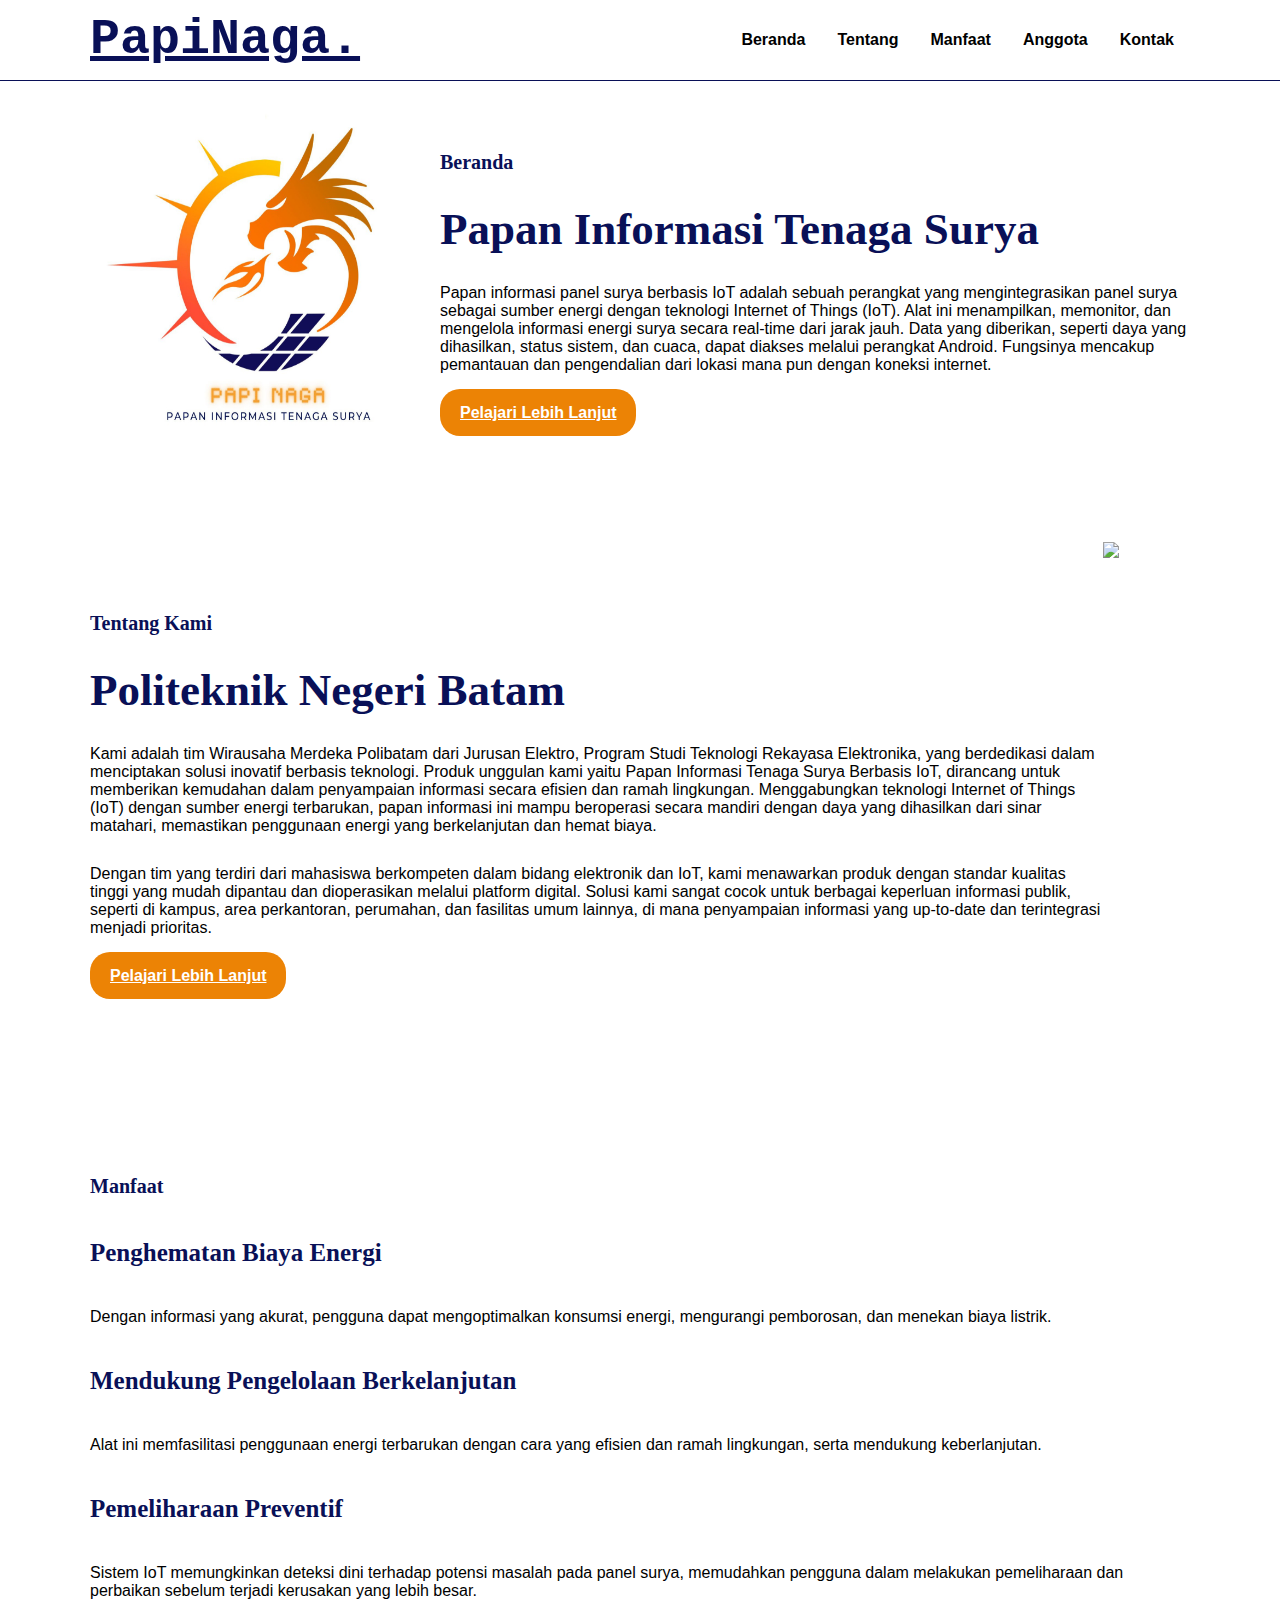
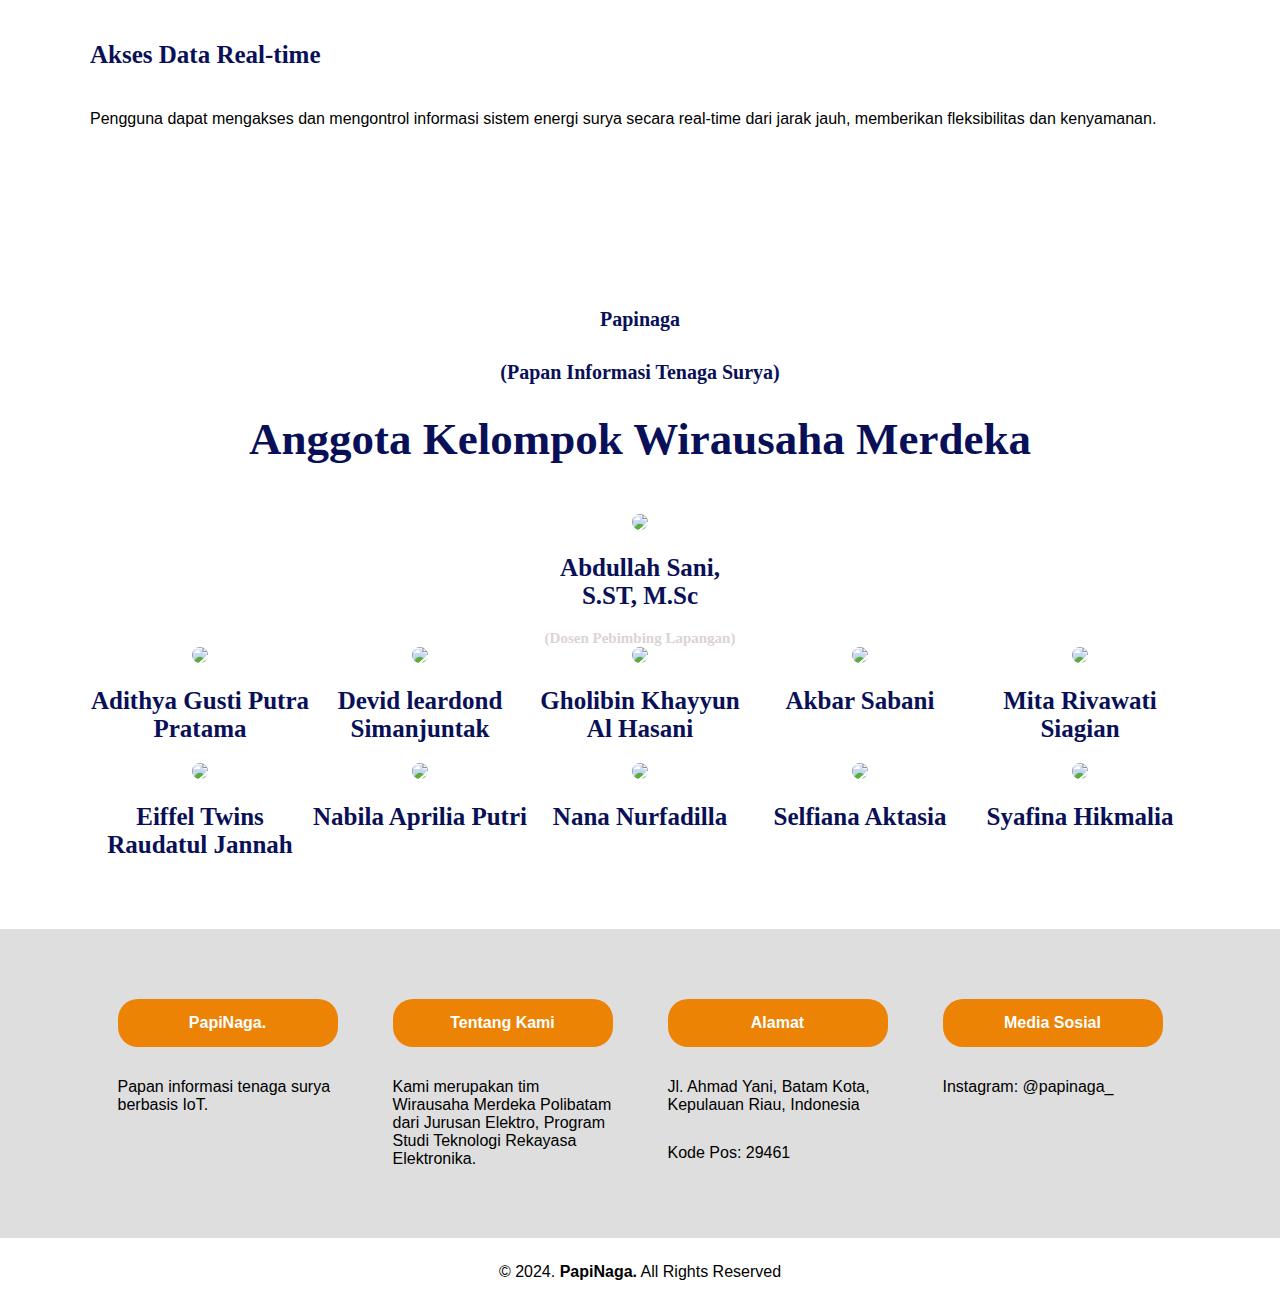
==== index.html @ 78979fb1 "Add files via upload" ====
<!DOCTYPE html>
<html lang="id">
<head>
    <meta charset="UTF-8">
    <meta name="viewport" content="width=device-width, initial-scale=1.0">
    <title>PapiNaga</title>
    <link rel="stylesheet" href="style.css">
    
</head>
<body>
     <nav>
        <div class="wrapper">
            <div class="logo"><a href=''>PapiNaga.</a></div>
            <div class="menu">
                <ul>
                    <li><a href="#home">Beranda</a></li>
                    <li><a href="#about">Tentang</a></li>
                    <li><a href="#function">Manfaat</a></li>
                    <li><a href="#member">Anggota</a></li>
                    <li><a href="#contact">Kontak</a></li>
                </ul>
            </div>
        </div>
     </nav>
     <div class="wrapper">
        <!-- Untuk Home -->
        <section id="home">
            <img src="Logo1.jpg" width="350px"/>
            <div class="kolom">
                <p class="deskripsi">Beranda</p>
                <h2>Papan Informasi Tenaga Surya</h2>
                <p>Papan informasi panel surya berbasis IoT adalah sebuah perangkat yang mengintegrasikan panel surya sebagai sumber energi dengan teknologi Internet of Things (IoT). Alat ini menampilkan, memonitor, dan mengelola informasi energi surya secara real-time dari jarak jauh. Data yang diberikan, seperti daya yang dihasilkan, status sistem, dan cuaca, dapat diakses melalui perangkat Android. Fungsinya mencakup pemantauan dan pengendalian dari lokasi mana pun dengan koneksi internet.
                </p>
                <p><a href="" class="tbl-pink">Pelajari Lebih Lanjut</a></p>
            </div>
        </section>
        <!-- Untuk Tentang-->
        <section id="about">
            <div class="kolom">
                <p class="deskripsi">Tentang Kami </p>
                <h2>Politeknik Negeri Batam</h2>
                <p> Kami adalah tim Wirausaha Merdeka Polibatam dari Jurusan Elektro, Program Studi Teknologi Rekayasa Elektronika, yang berdedikasi dalam menciptakan solusi inovatif berbasis teknologi. Produk unggulan kami yaitu Papan Informasi Tenaga Surya Berbasis IoT, 
                    dirancang untuk memberikan kemudahan dalam penyampaian informasi secara efisien dan ramah lingkungan. Menggabungkan teknologi Internet of Things (IoT) dengan sumber energi terbarukan, papan informasi ini mampu beroperasi secara mandiri dengan daya yang dihasilkan dari sinar matahari, memastikan penggunaan
                    energi yang berkelanjutan dan hemat biaya.
                </p>
                <p> Dengan tim yang terdiri dari mahasiswa berkompeten dalam bidang elektronik dan IoT, kami menawarkan produk dengan standar kualitas tinggi yang mudah dipantau dan dioperasikan melalui platform digital. Solusi kami sangat cocok untuk berbagai keperluan
                     informasi publik, seperti di kampus, area perkantoran, perumahan, dan fasilitas umum lainnya, di mana penyampaian informasi yang up-to-date dan terintegrasi menjadi prioritas.
                </p>
                     <p><a href="" class="tbl-pink">Pelajari Lebih Lanjut</a></p>
            </div>
            <img src="https://www.polibatam.ac.id/wp-content/uploads/2022/01/Logo-Polibatam.png"width="35%"/>
        </section>
         <!-- Untuk Manfaat-->
         <section id="function">
        <img src=""/>
        <div class="kolom">
            <p class="deskripsi">Manfaat</p>
            <h3>Penghematan Biaya Energi</h3>
            <p>Dengan informasi yang akurat, pengguna dapat mengoptimalkan konsumsi energi, mengurangi pemborosan, dan menekan biaya listrik.</p>
            <h3>Mendukung Pengelolaan Berkelanjutan</h3>
            <p>Alat ini memfasilitasi penggunaan energi terbarukan dengan cara yang efisien dan ramah lingkungan, serta mendukung keberlanjutan.</p>
            <h3>Pemeliharaan Preventif</h3>
            <p>Sistem IoT memungkinkan deteksi dini terhadap potensi masalah pada panel surya, memudahkan pengguna dalam melakukan pemeliharaan dan perbaikan sebelum terjadi kerusakan yang lebih besar.</p>
            <h3>Akses Data Real-time</h3>
            <p>Pengguna dapat mengakses dan mengontrol informasi sistem energi surya secara real-time dari jarak jauh, memberikan fleksibilitas dan kenyamanan.</p>

        </div>
         </section>
        <!-- Untuk Anggota -->
         <section id="member">
            <div class="tengah">
                <div class="kolom">
                    <p class="deskripsi">Papinaga</p>
                    <p class="deskripsi">(Papan Informasi Tenaga Surya)</p>
                    <h2>Anggota Kelompok Wirausaha Merdeka</h2>
                </div>
                <div class="kontak-dpl">
                    <div class="kartu-kontak">
                        <img src="https://img.freepik.com/free-vector/illustration-businessman_53876-5856.jpg?uid=R168707960&ga=GA1.1.1216961383.1729070753&semt=ais_hybrid"/>
                        <p>Abdullah Sani, S.ST, M.Sc</p>
                        <tr>(Dosen Pebimbing Lapangan)</tr>
                    </div>
                </div>

                <div class="kontak-list">
                    <div class="kartu-kontak">
                        <img src="https://img.freepik.com/free-vector/illustration-businessman_53876-5856.jpg?uid=R168707960&ga=GA1.1.1216961383.1729070753&semt=ais_hybrid"/>
                        <p>Adithya Gusti Putra Pratama</p>
                    </div>
                    <div class="kartu-kontak">
                        <img src="https://img.freepik.com/free-vector/illustration-businessman_53876-5856.jpg?uid=R168707960&ga=GA1.1.1216961383.1729070753&semt=ais_hybrid"/>
                        <p>Devid leardond Simanjuntak</p>
                    </div>
                    <div class="kartu-kontak">
                        <img src="https://img.freepik.com/free-vector/illustration-businessman_53876-5856.jpg?uid=R168707960&ga=GA1.1.1216961383.1729070753&semt=ais_hybrid"/>
                        <p>Gholibin Khayyun Al Hasani</p>
                    </div>
                    <div class="kartu-kontak">
                        <img src="https://img.freepik.com/free-vector/illustration-businessman_53876-5856.jpg?uid=R168707960&ga=GA1.1.1216961383.1729070753&semt=ais_hybrid"/>
                        <p>Akbar Sabani</p>
                    </div>
                    <div class="kartu-kontak">
                        <img src="https://img.freepik.com/free-vector/illustration-user-avatar-icon_53876-5908.jpg?uid=R168707960&ga=GA1.1.1216961383.1729070753&semt=ais_hybrid"/>
                        <p>Mita Rivawati Siagian</p>
                    </div>
                    <div class="kartu-kontak">
                        <img src="https://img.freepik.com/free-vector/illustration-user-avatar-icon_53876-5908.jpg?uid=R168707960&ga=GA1.1.1216961383.1729070753&semt=ais_hybrid"/>
                        <p>Eiffel Twins Raudatul Jannah</p>
                    </div>
                    <div class="kartu-kontak">
                        <img src="https://img.freepik.com/free-vector/illustration-user-avatar-icon_53876-5908.jpg?uid=R168707960&ga=GA1.1.1216961383.1729070753&semt=ais_hybrid"/>
                        <p>Nabila Aprilia Putri</p>
                    </div>
                    <div class="kartu-kontak">
                        <img src="https://img.freepik.com/free-vector/illustration-user-avatar-icon_53876-5908.jpg?uid=R168707960&ga=GA1.1.1216961383.1729070753&semt=ais_hybrid"/>
                        <p>Nana Nurfadilla</p>
                    </div>
                    <div class="kartu-kontak">
                        <img src="https://img.freepik.com/free-vector/illustration-user-avatar-icon_53876-5908.jpg?uid=R168707960&ga=GA1.1.1216961383.1729070753&semt=ais_hybrid"/>
                        <p>Selfiana Aktasia</p>
                    </div>
                    <div class="kartu-kontak">
                        <img src="https://img.freepik.com/free-vector/illustration-user-avatar-icon_53876-5908.jpg?uid=R168707960&ga=GA1.1.1216961383.1729070753&semt=ais_hybrid"/>
                        <p>Syafina Hikmalia</p>
                    </div>
            </div>
         </section>
     </div> 

     <div id="contact">
        <div class="wrapper">
            <div class="footer">
                <div class="footer-section">
                    <h4>PapiNaga.</h4>
                    <p>Papan informasi tenaga surya berbasis IoT.</p>

                </div>
                <div class="footer-section">
                    <h4>Tentang Kami</h4>
                    <p>Kami merupakan tim Wirausaha Merdeka Polibatam dari Jurusan Elektro, Program Studi Teknologi Rekayasa Elektronika.</p>
                    
                </div>
                <div class="footer-section">
                    <h4>Alamat</h4>
                    <p>Jl. Ahmad Yani, Batam Kota, Kepulauan Riau, Indonesia</p>
                    <p>Kode Pos:  29461</p>
                    
                </div>
                <div class="footer-section">
                    <h4>Media Sosial</h4>
                    <p>Instagram: @papinaga_</p>
                    
                </div>

            </div>
        </div>
     </div>
 <div id="copyright">
    <div class="wrapper">
        &copy; 2024. <b>PapiNaga.</b> All Rights Reserved
    </div>
 </div>

</body>
</html>
---- style.css ----
body {
    font-family: Arial, sans-serif;
    margin: 0;
    padding: 0;
}

.wrapper{
    width: 1100px;
    margin: auto;
    position: relative;
}

.logo a{
    font-size: 50px;
    font-weight: 800;
    float: left;
    font-family: courier;
    color:#091057;
   
}

.menu {
    float: right;

}

nav {
    width: 100%;
    margin: auto;
    display: flex;
    line-height: 80px;
    position: sticky;
    position: -webkit-sticky;
    top: 0;
    background: white;
    z-index: 1;
    border-bottom: 1px solid #091057;
}



nav ul {
    list-style-type: none;
    padding: 0;
    margin: 0;
    overflow: hidden;
}

nav ul li {
    float: left;
}

nav ul li a {
    color: black;
    font-weight: bold;
    text-align: center;
    padding: 0px 16px 0px 16px;
    text-decoration: none;
}

nav ul li a:hover{
    text-decoration: underline;
}

section{
    margin: auto;
    display: flex;
    margin-bottom: 50px;
}

.kolom{
    margin-top: 50px;
    margin-bottom: 50px;
}

.kolom .deskripsi{
    font-size: 20px;
    font-weight: bold;
    font-family: 'comic sans ms';
    color: #091057;
    
}

h2{
    font-family: 'comic sans ms';
    font-weight: 800;
    font-size: 45px;
    margin-bottom: 20px;
    margin-top: 20px;
    color: #091057; 
    width: 100%;
    line-height: 50px;
}

h3{
    font-family: 'comic sans ms';
    font-weight: 800;
    font-size: 25px;
    margin-bottom: 20px;
    margin-top: 20px;
    color: #091057; 
    width: 100%;
    line-height: 50px;
}

a.tbl-biru{
    background: #024CAA;
    border-radius: 20px;
    margin-top: 20px;
    padding: 15px 20px 15px 20px;
    color: #ffffff;
    cursor: pointer;
    font-weight: bold;

}

a.tbl-biru:hover{
    background: #EC8305;
    text-decoration: none;
}

a.tbl-pink{
    background: #EC8305;
    border-radius: 20px;
    margin-top: 20px;
    padding: 15px 20px 15px 20px;
    color: #ffffff;
    cursor: pointer;
    font-weight: bold;
}

a.tbl-pink:hover{
    background: #DBD3D3;
    text-decoration: none;
}

p{
    margin: 10px 0px 10px 0px;
    padding: 10px 0px 10px 0px;
}

.tengah{
    text-align: center;
    width: 100%;
}

.kontak-list{
    width: 100%;
    position: relative;
    display: flex;
    flex-wrap: wrap;
}


.kartu-kontak{
    width: 20%;
    margin: 0 auto;
}

.kartu-kontak img{
    width: 80%;
    border-radius: 50%;
}

.kartu-kontak p{
    font-family: 'comic sans ms';
    font-weight: 800;
    font-size: 25px;
    text-align: center;
    color:#091057 ;
}

.kontak-dpl{
    font-family: 'comic sans ms';
    font-weight: 800;
    font-size: 15px;
    text-align: center;
    color:#DBD3D3 ;
}


#contact{
    background: #dedede;
    padding: 50px 0px 50px 0px;

}

.footer{
    width: 100%;
    position: relative;
    display: flex;
    flex-wrap: wrap;
    margin: auto;
}

.footer-section{
width: 20%;
margin: 0 auto;
}

h4{
    background: #EC8305;
    border-radius: 20px;
    margin-top: 20px;
    padding: 15px 20px 15px 20px;
    color: #ffffff;
    font-weight: bold;
    text-align: center;
}

#copyright{
    text-align: center;
    width: 100%;
    padding: 20px 0px 20px 0px;
    margin-top: 5px;
}

@media screen and(max-width: 991.98px){
    .wrapper{
        width: 90%;
    }
    .logo a{
        display: block;
        width: 100%;
        text-align: center;
    }
    nav.menu{
        width: 100%;
        margin: 0;
    }
    nav.menu ul{
        text-align: center;
        margin: auto;
        line-height: 60px;
    }
    nav.menu ul li{
        display: block;
        float: none;
    }
    section{
        display: block;
    }
    section img{
        display: block;
    }
    
}
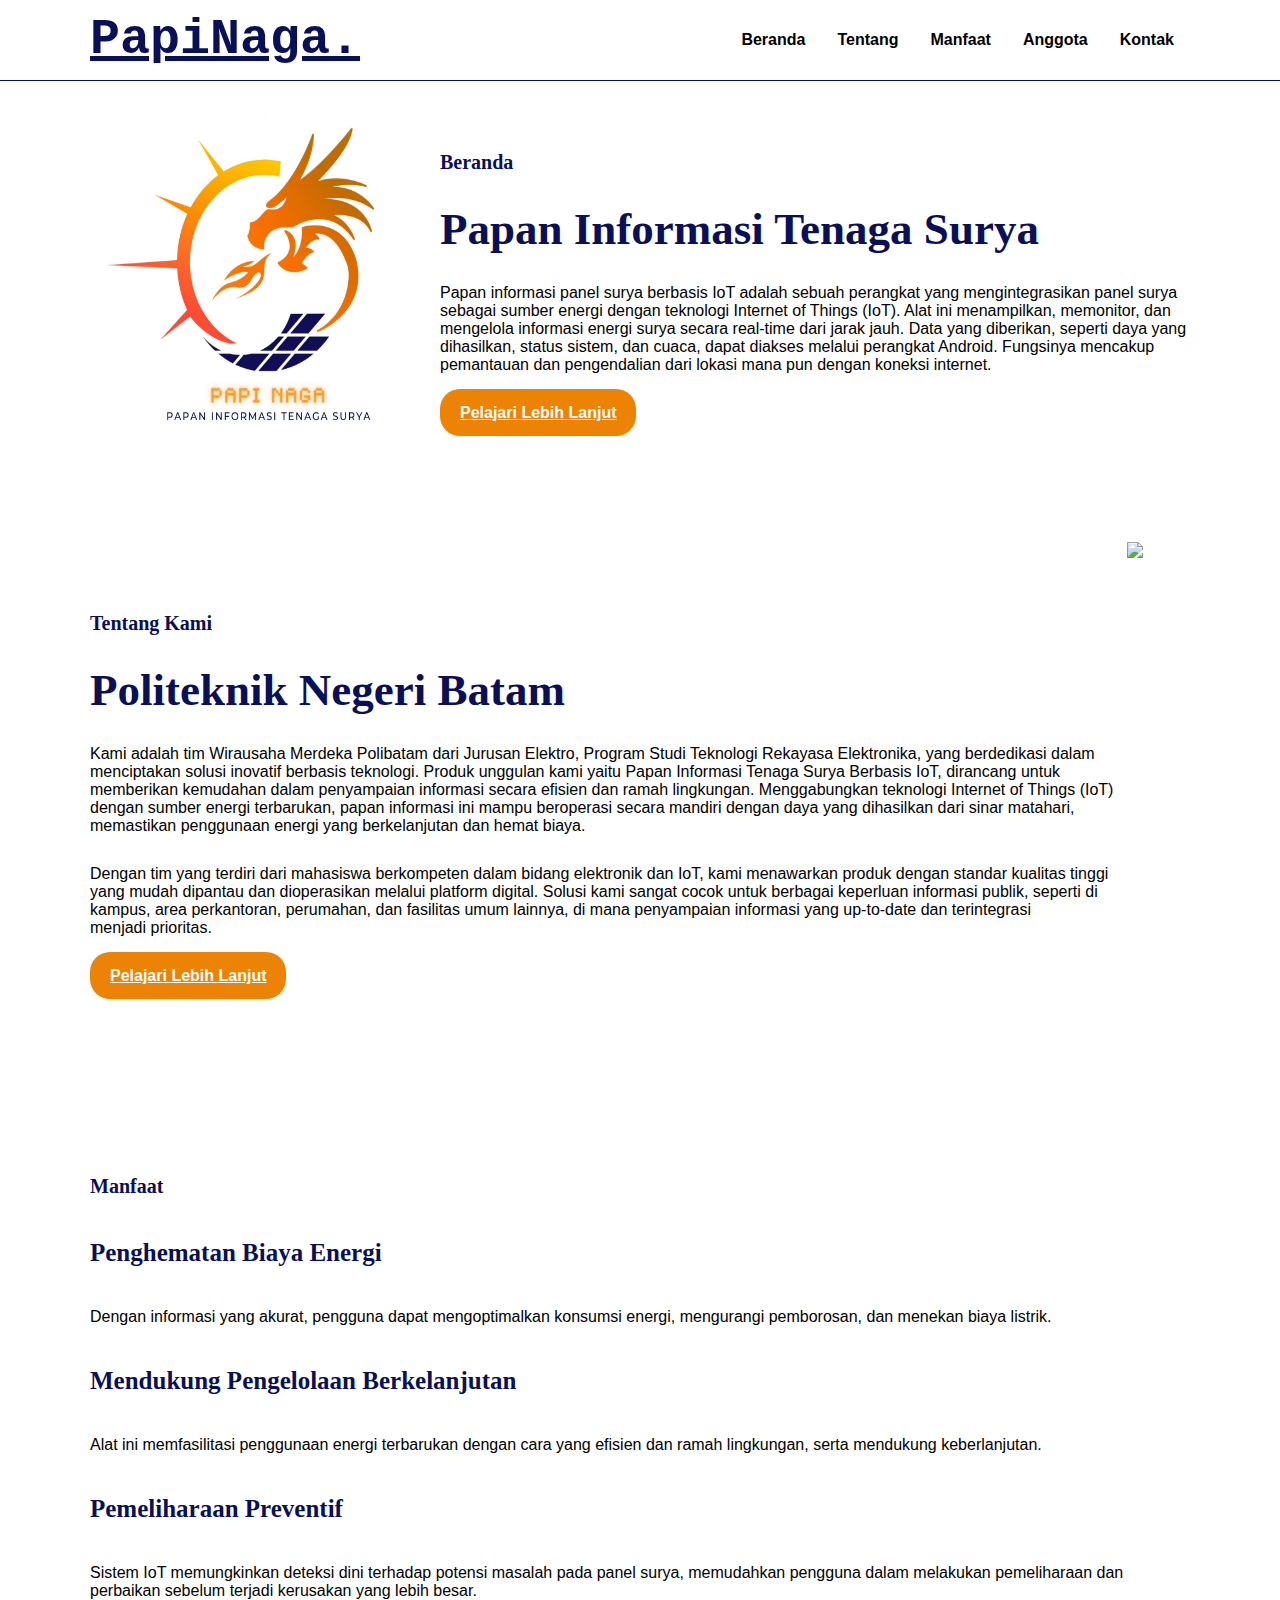
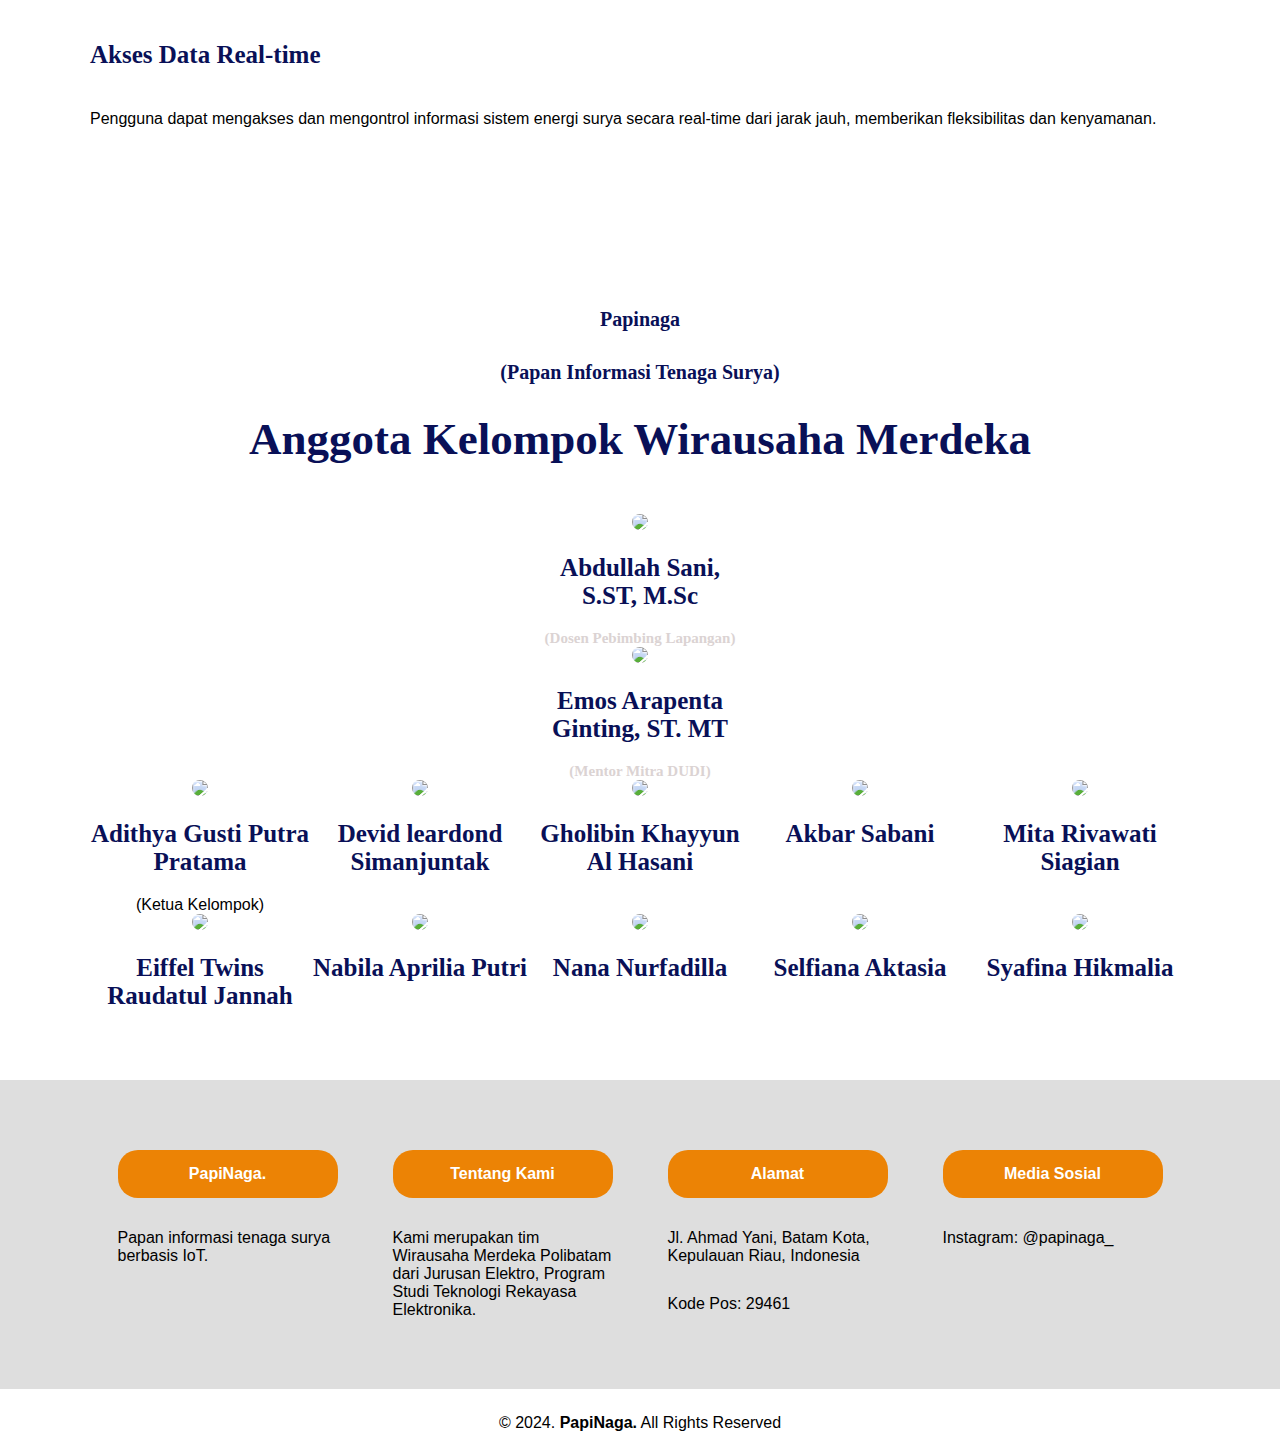
==== commit 84eddec5: "Add files via upload" ====
--- a/index.html
+++ b/index.html
@@ -31,7 +31,7 @@
                 <h2>Papan Informasi Tenaga Surya</h2>
                 <p>Papan informasi panel surya berbasis IoT adalah sebuah perangkat yang mengintegrasikan panel surya sebagai sumber energi dengan teknologi Internet of Things (IoT). Alat ini menampilkan, memonitor, dan mengelola informasi energi surya secara real-time dari jarak jauh. Data yang diberikan, seperti daya yang dihasilkan, status sistem, dan cuaca, dapat diakses melalui perangkat Android. Fungsinya mencakup pemantauan dan pengendalian dari lokasi mana pun dengan koneksi internet.
                 </p>
-                <p><a href="" class="tbl-pink">Pelajari Lebih Lanjut</a></p>
+                <p><a href="papinaga.html" class="tbl-pink">Pelajari Lebih Lanjut</a></p>
             </div>
         </section>
         <!-- Untuk Tentang-->
@@ -46,9 +46,9 @@
                 <p> Dengan tim yang terdiri dari mahasiswa berkompeten dalam bidang elektronik dan IoT, kami menawarkan produk dengan standar kualitas tinggi yang mudah dipantau dan dioperasikan melalui platform digital. Solusi kami sangat cocok untuk berbagai keperluan
                      informasi publik, seperti di kampus, area perkantoran, perumahan, dan fasilitas umum lainnya, di mana penyampaian informasi yang up-to-date dan terintegrasi menjadi prioritas.
                 </p>
-                     <p><a href="" class="tbl-pink">Pelajari Lebih Lanjut</a></p>
+                     <p><a href="papinaga2.html" class="tbl-pink">Pelajari Lebih Lanjut</a></p>
             </div>
-            <img src="https://www.polibatam.ac.id/wp-content/uploads/2022/01/Logo-Polibatam.png"width="35%"/>
+            <img src="https://www.polibatam.ac.id/wp-content/uploads/2022/01/Logo-Polibatam.png"width="25%"/>
         </section>
          <!-- Untuk Manfaat-->
          <section id="function">
@@ -74,53 +74,60 @@
                     <p class="deskripsi">(Papan Informasi Tenaga Surya)</p>
                     <h2>Anggota Kelompok Wirausaha Merdeka</h2>
                 </div>
+
                 <div class="kontak-dpl">
                     <div class="kartu-kontak">
-                        <img src="https://img.freepik.com/free-vector/illustration-businessman_53876-5856.jpg?uid=R168707960&ga=GA1.1.1216961383.1729070753&semt=ais_hybrid"/>
+                        <img src="pak sani.png"/>
                         <p>Abdullah Sani, S.ST, M.Sc</p>
-                        <tr>(Dosen Pebimbing Lapangan)</tr>
+                       <tr>(Dosen Pebimbing Lapangan)</tr>
+                    </div>
+                    <div class="kartu-kontak">
+                        <img src="pak emos.png"/>
+                        <p>Emos Arapenta Ginting, ST. MT</p>
+                        <tr>(Mentor Mitra DUDI)</tr>
                     </div>
                 </div>
 
                 <div class="kontak-list">
                     <div class="kartu-kontak">
-                        <img src="https://img.freepik.com/free-vector/illustration-businessman_53876-5856.jpg?uid=R168707960&ga=GA1.1.1216961383.1729070753&semt=ais_hybrid"/>
+                        <img src="adit.png"/>
                         <p>Adithya Gusti Putra Pratama</p>
+                        <tr>(Ketua Kelompok)</tr>
                     </div>
                     <div class="kartu-kontak">
-                        <img src="https://img.freepik.com/free-vector/illustration-businessman_53876-5856.jpg?uid=R168707960&ga=GA1.1.1216961383.1729070753&semt=ais_hybrid"/>
+                        <img src="depid.png"/>
                         <p>Devid leardond Simanjuntak</p>
                     </div>
                     <div class="kartu-kontak">
-                        <img src="https://img.freepik.com/free-vector/illustration-businessman_53876-5856.jpg?uid=R168707960&ga=GA1.1.1216961383.1729070753&semt=ais_hybrid"/>
+                        <img src="gholib.png"/>
                         <p>Gholibin Khayyun Al Hasani</p>
                     </div>
                     <div class="kartu-kontak">
-                        <img src="https://img.freepik.com/free-vector/illustration-businessman_53876-5856.jpg?uid=R168707960&ga=GA1.1.1216961383.1729070753&semt=ais_hybrid"/>
+                        <img src="akbar.png"/>
                         <p>Akbar Sabani</p>
                     </div>
                     <div class="kartu-kontak">
-                        <img src="https://img.freepik.com/free-vector/illustration-user-avatar-icon_53876-5908.jpg?uid=R168707960&ga=GA1.1.1216961383.1729070753&semt=ais_hybrid"/>
+                        <img src="mita.png"/>
                         <p>Mita Rivawati Siagian</p>
                     </div>
                     <div class="kartu-kontak">
-                        <img src="https://img.freepik.com/free-vector/illustration-user-avatar-icon_53876-5908.jpg?uid=R168707960&ga=GA1.1.1216961383.1729070753&semt=ais_hybrid"/>
+                        <img src="eiffel.png"/>
                         <p>Eiffel Twins Raudatul Jannah</p>
                     </div>
                     <div class="kartu-kontak">
-                        <img src="https://img.freepik.com/free-vector/illustration-user-avatar-icon_53876-5908.jpg?uid=R168707960&ga=GA1.1.1216961383.1729070753&semt=ais_hybrid"/>
+                        <img src="bila.png"/>
                         <p>Nabila Aprilia Putri</p>
                     </div>
                     <div class="kartu-kontak">
-                        <img src="https://img.freepik.com/free-vector/illustration-user-avatar-icon_53876-5908.jpg?uid=R168707960&ga=GA1.1.1216961383.1729070753&semt=ais_hybrid"/>
+                        <img src="nana.png"/>
                         <p>Nana Nurfadilla</p>
                     </div>
                     <div class="kartu-kontak">
-                        <img src="https://img.freepik.com/free-vector/illustration-user-avatar-icon_53876-5908.jpg?uid=R168707960&ga=GA1.1.1216961383.1729070753&semt=ais_hybrid"/>
+                        <img src="pia.png"/>
                         <p>Selfiana Aktasia</p>
                     </div>
                     <div class="kartu-kontak">
-                        <img src="https://img.freepik.com/free-vector/illustration-user-avatar-icon_53876-5908.jpg?uid=R168707960&ga=GA1.1.1216961383.1729070753&semt=ais_hybrid"/>
+                        <img src="fina.png"/>
                         <p>Syafina Hikmalia</p>
                     </div>
             </div>
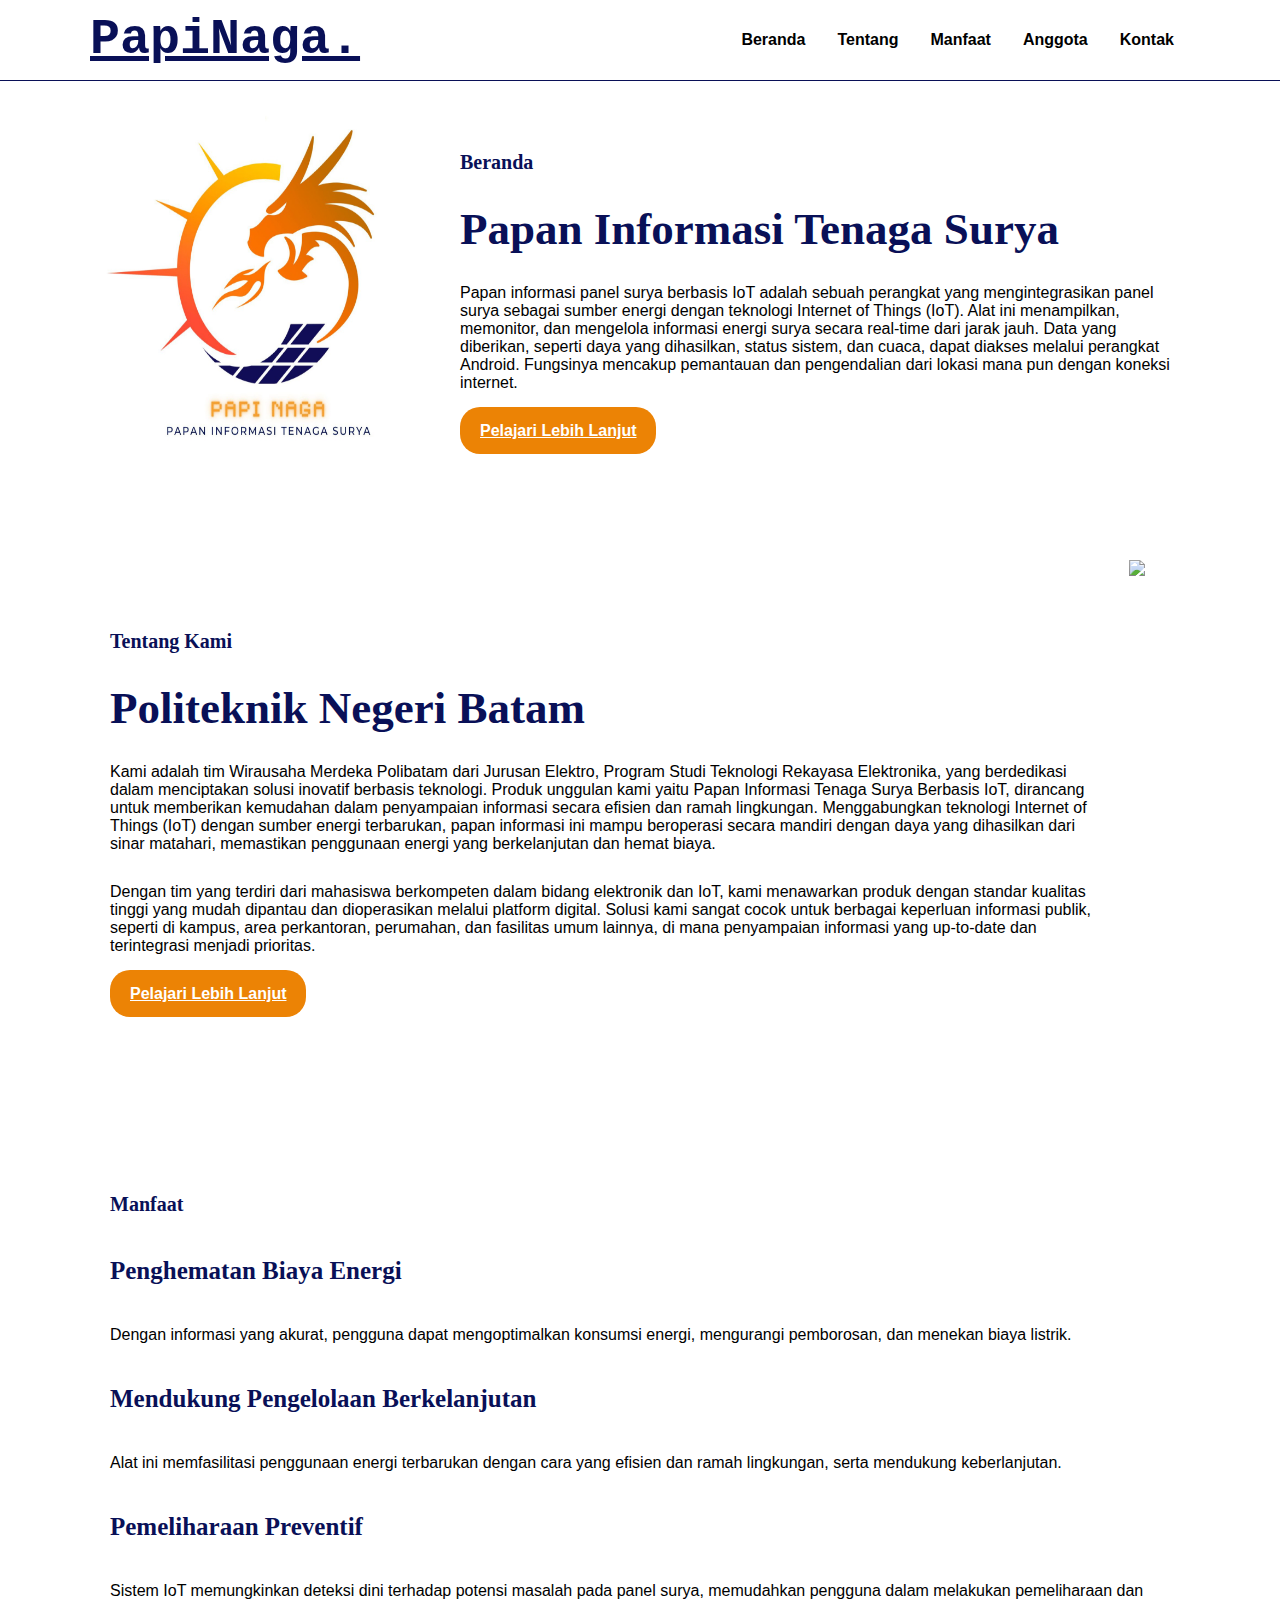
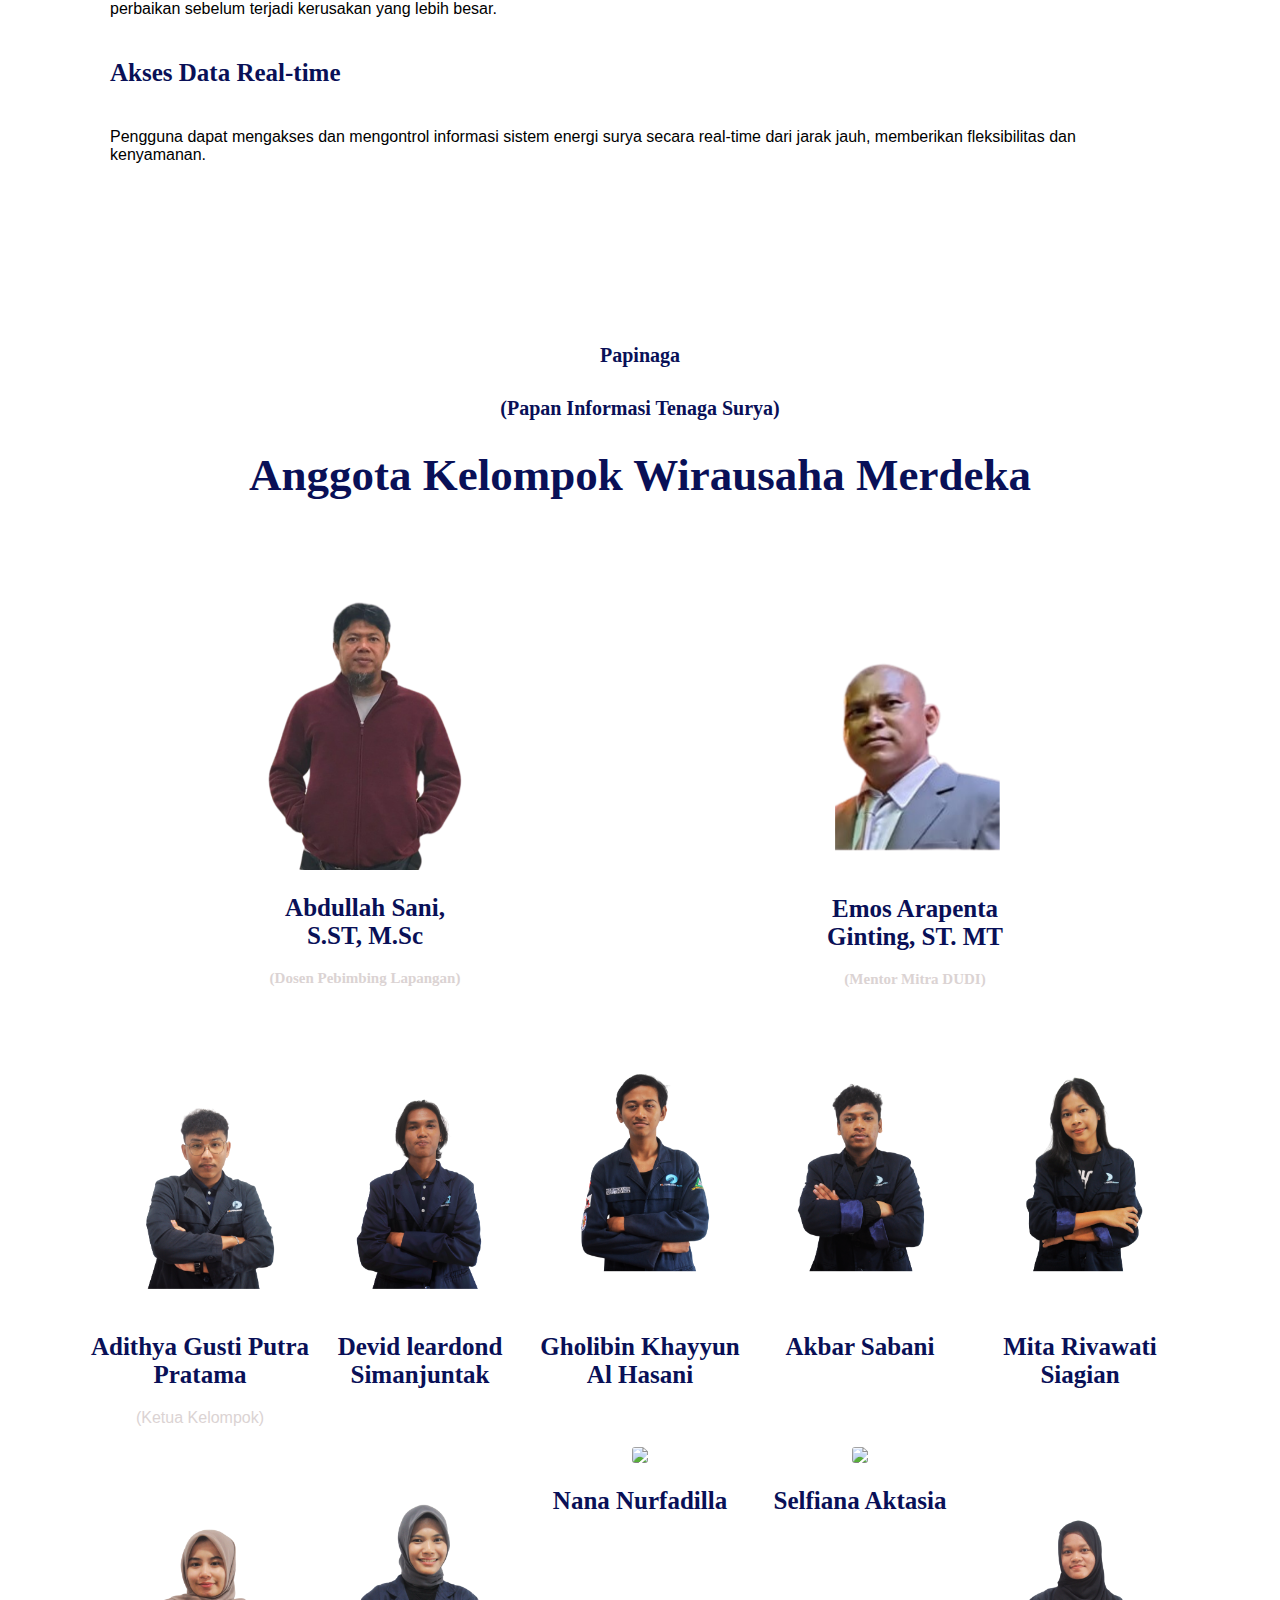
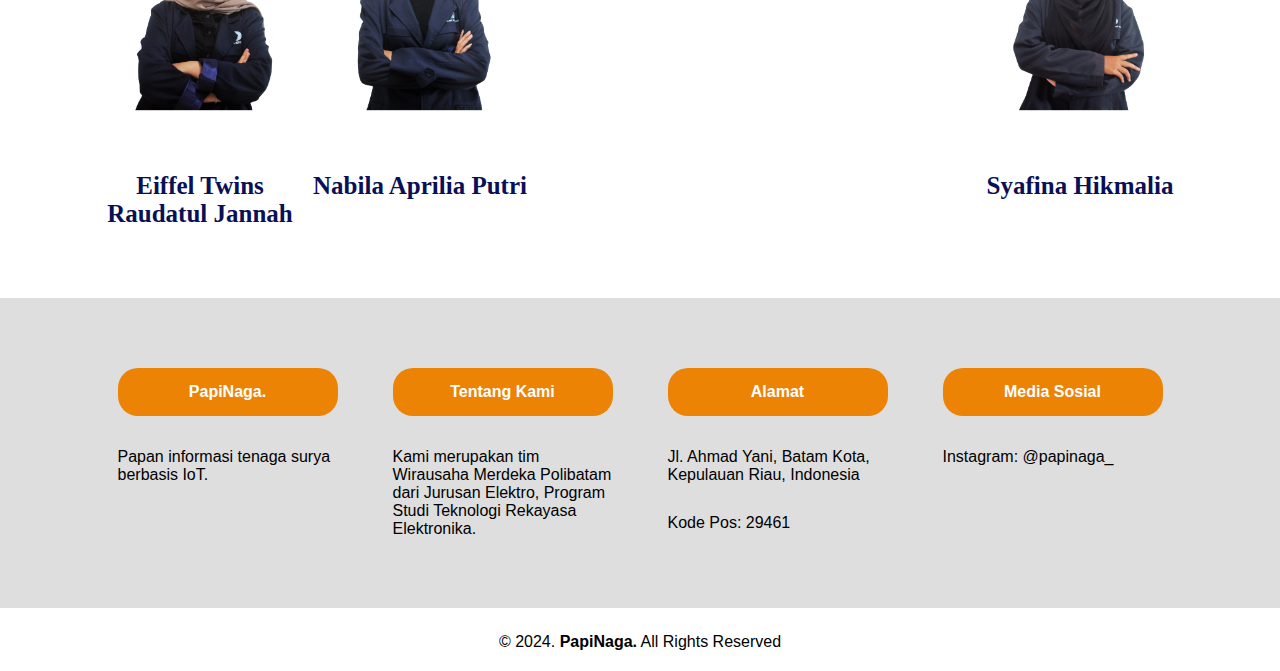
==== commit cfcfd9aa: "Add files via upload" ====
--- a/index.html
+++ b/index.html
@@ -78,7 +78,7 @@
                 <div class="kontak-dpl">
                     <div class="kartu-kontak">
                         <img src="pak sani.png"/>
-                        <p>Abdullah Sani, S.ST, M.Sc</p>
+                        <p>Abdullah Sani, S.ST, M.Sc</p>
                        <tr>(Dosen Pebimbing Lapangan)</tr>
                     </div>
                     <div class="kartu-kontak">
--- a/style.css
+++ b/style.css
@@ -71,6 +71,8 @@
 .kolom{
     margin-top: 50px;
     margin-bottom: 50px;
+    margin-right: 20px;
+    margin-left: 20px;
 }
 
 .kolom .deskripsi{
@@ -111,6 +113,7 @@
     color: #ffffff;
     cursor: pointer;
     font-weight: bold;
+    text-decoration: none;
 
 }
 
@@ -149,6 +152,15 @@
     position: relative;
     display: flex;
     flex-wrap: wrap;
+    color: #DBD3D3;
+}
+
+
+.kontak-dpl{
+    width: 100%;
+    position: relative;
+    display: flex;
+    flex-wrap: wrap;
 }
 
 
@@ -158,8 +170,9 @@
 }
 
 .kartu-kontak img{
-    width: 80%;
-    border-radius: 50%;
+    width: 200px;
+    border-radius: 20%;
+    margin-top: 20px;
 }
 
 .kartu-kontak p{
@@ -217,24 +230,24 @@
 
 @media screen and(max-width: 991.98px){
     .wrapper{
-        width: 90%;
+        width: 100%;
     }
     .logo a{
         display: block;
         width: 100%;
         text-align: center;
     }
-    nav.menu{
+    nav .menu{
         width: 100%;
         margin: 0;
     }
-    nav.menu ul{
+    nav .menu ul{
         text-align: center;
         margin: auto;
         line-height: 60px;
     }
-    nav.menu ul li{
-        display: block;
+    nav .menu ul li{
+        display: inline-block;
         float: none;
     }
     section{
@@ -242,6 +255,11 @@
     }
     section img{
         display: block;
+        width: 100%;
+        height: auto;
+    }
+    .kartu-kontak{
+        width: 50%;
     }
     
 }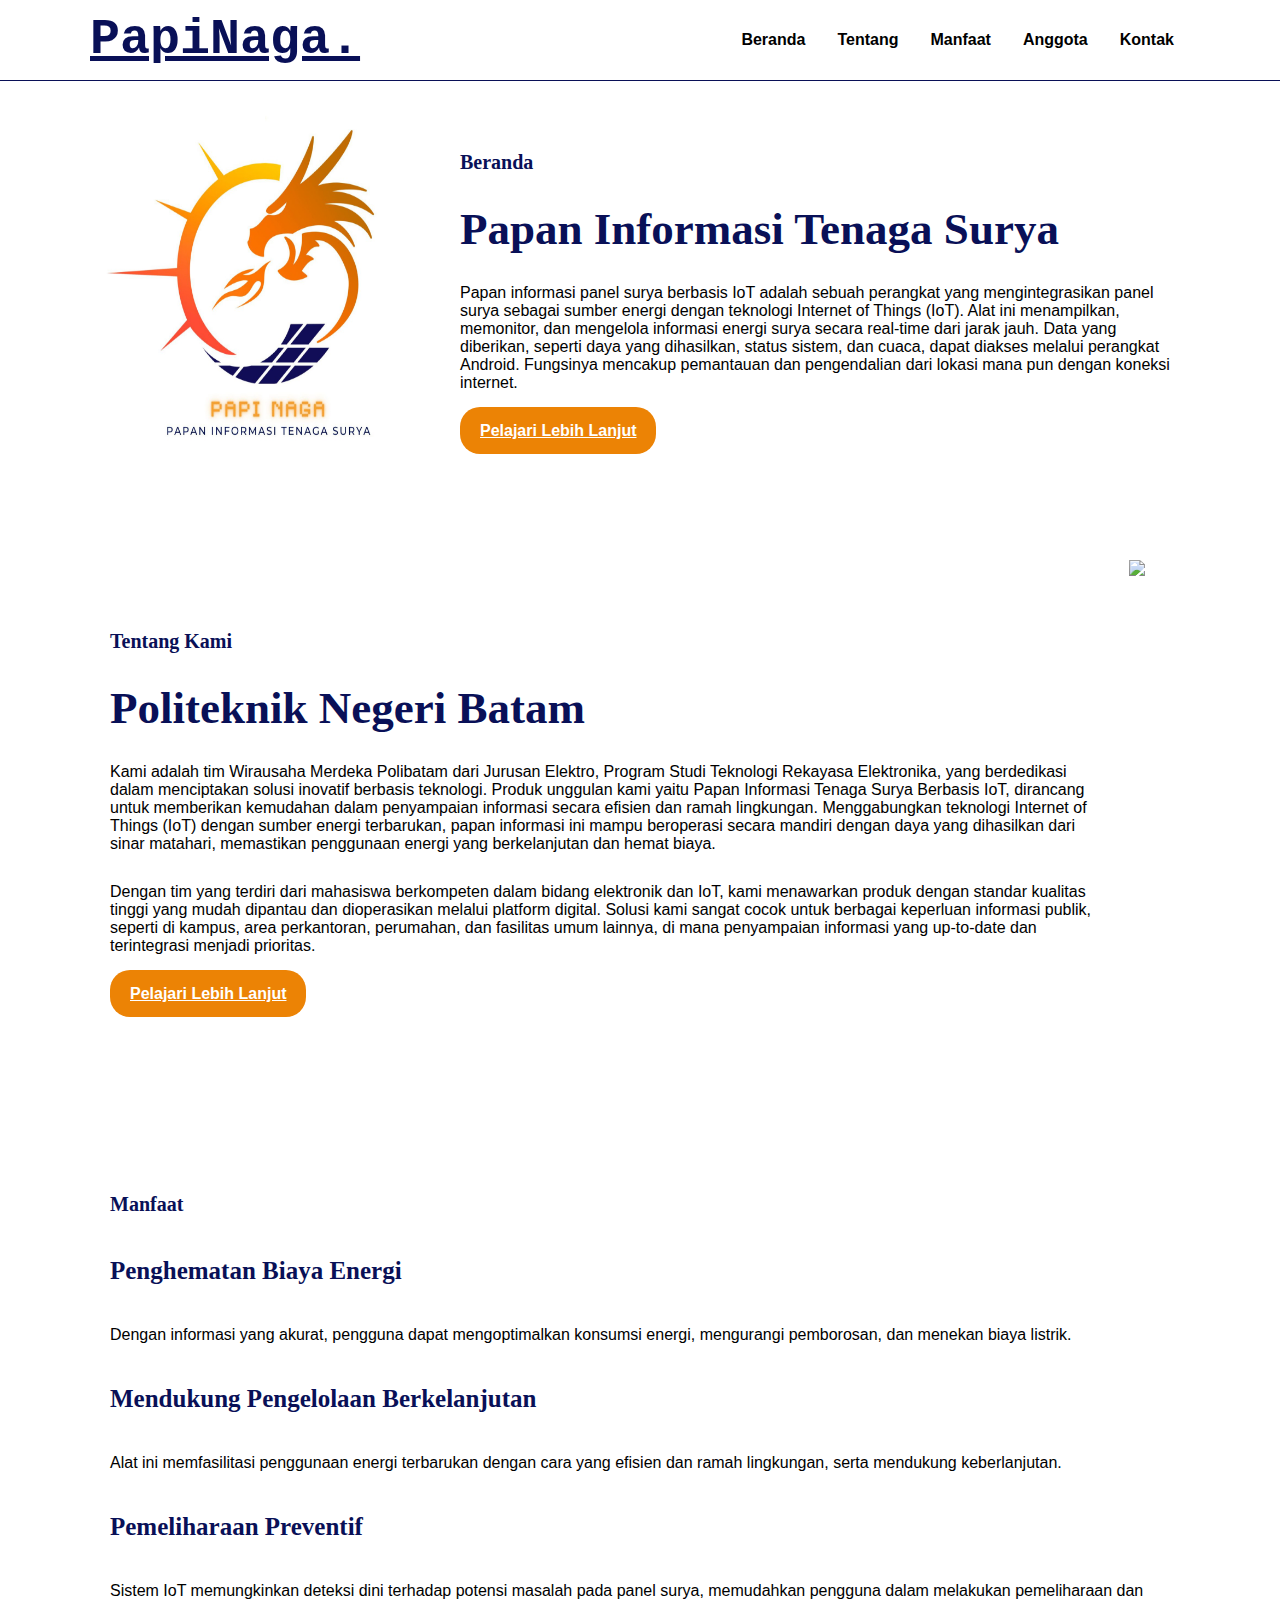
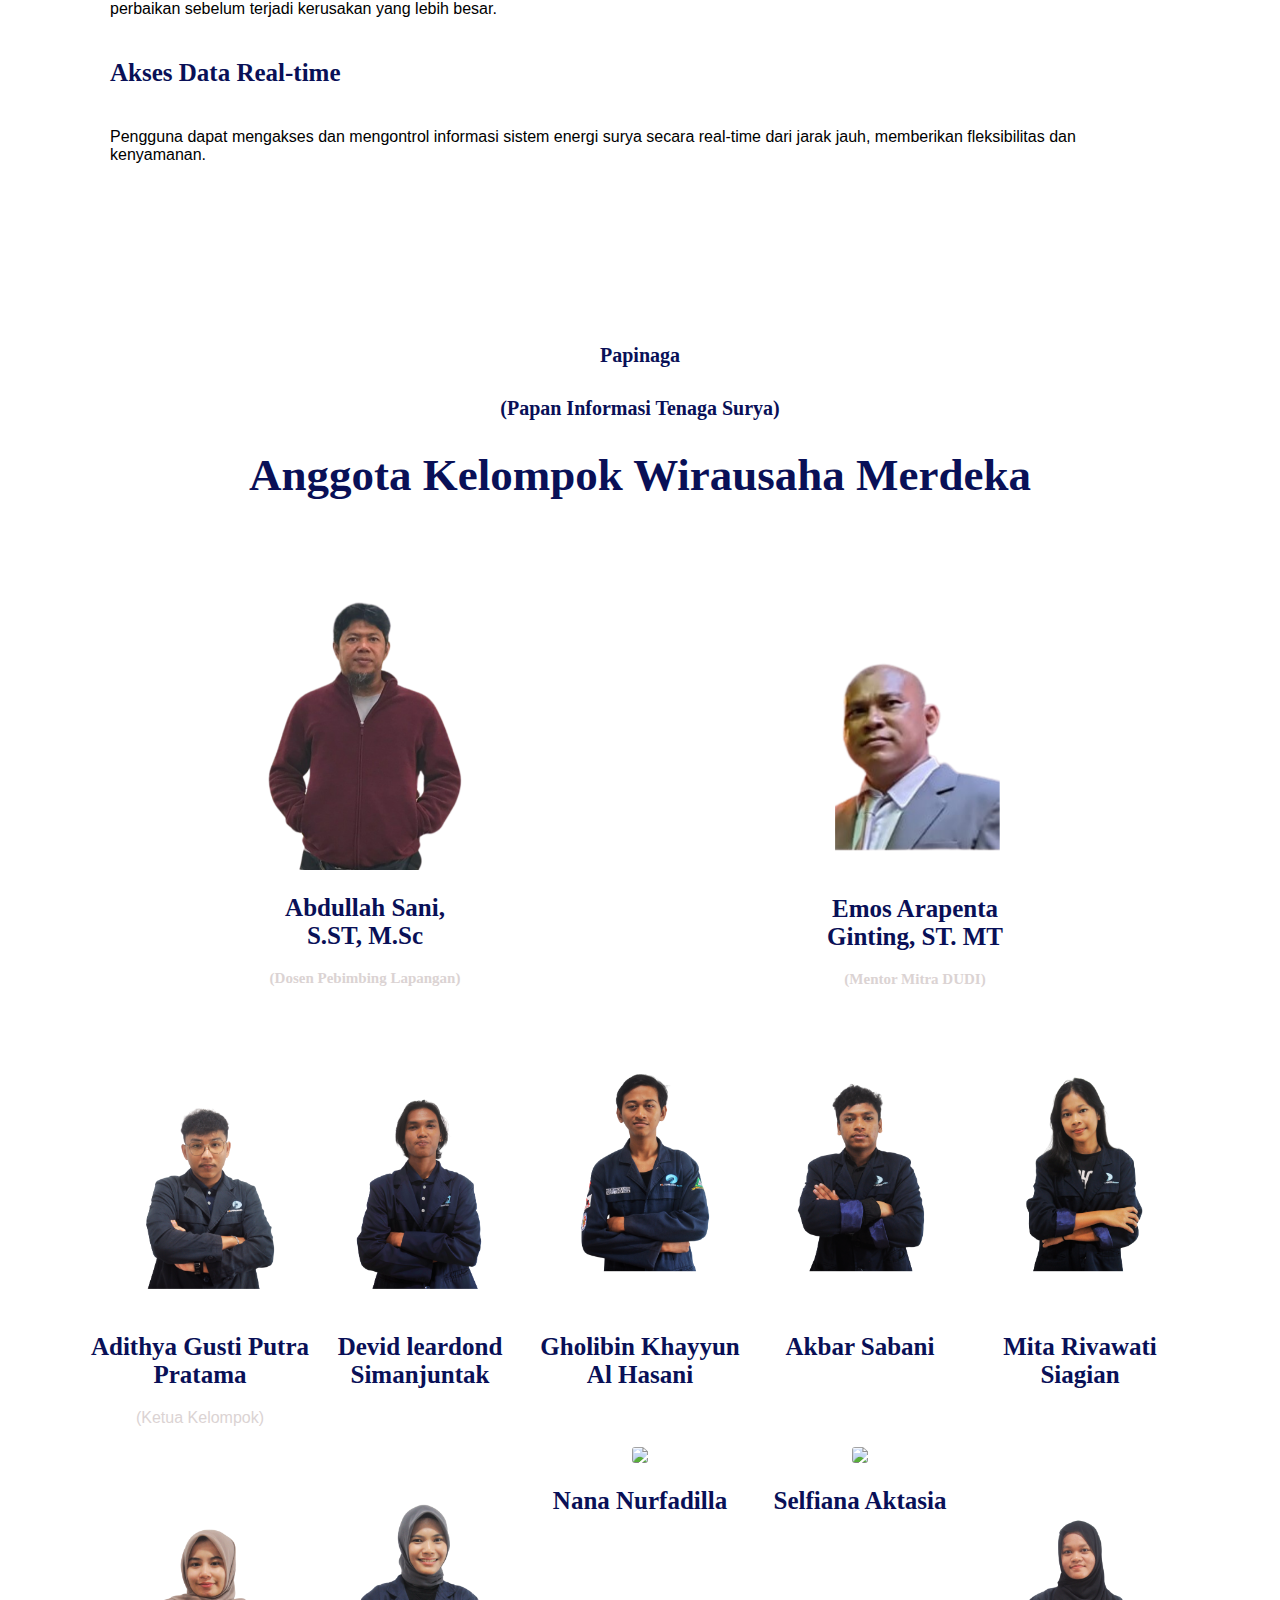
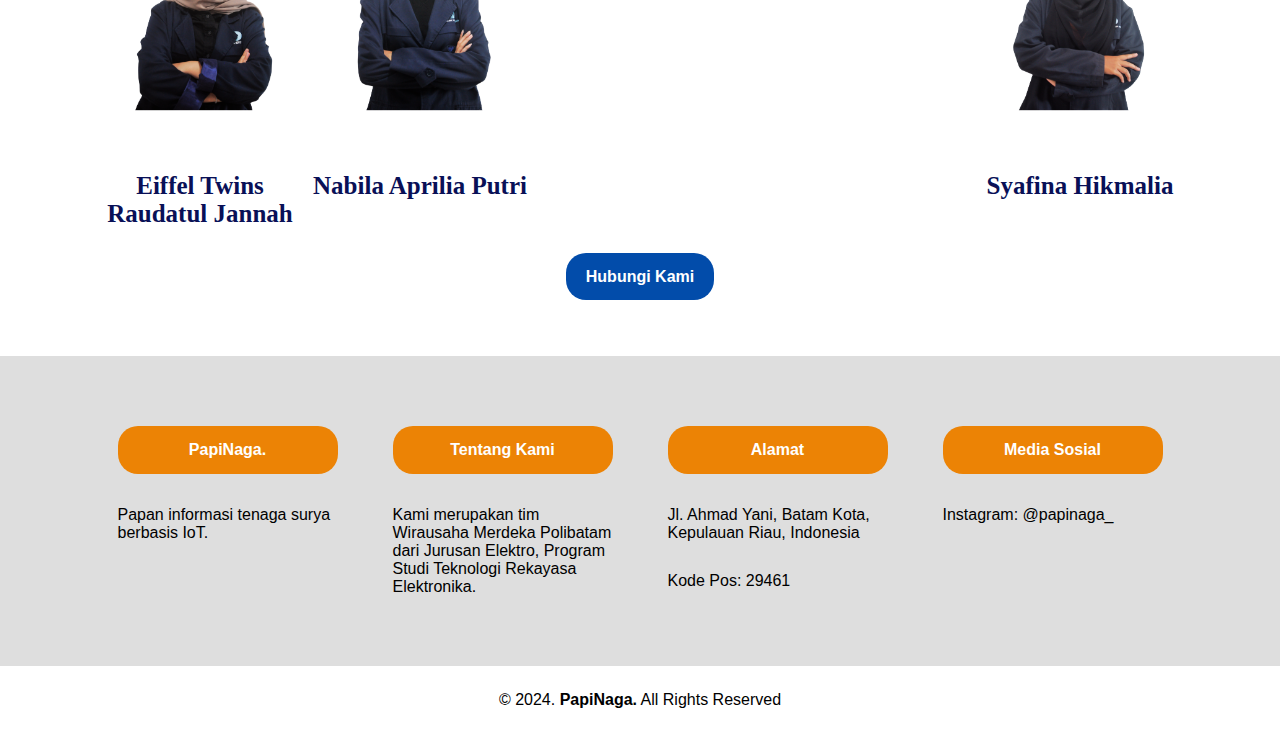
==== commit b91204a2: "Add files via upload" ====
--- a/index.html
+++ b/index.html
@@ -131,6 +131,7 @@
                         <p>Syafina Hikmalia</p>
                     </div>
             </div>
+            <p><a href="https://www.instagram.com/papinaga_/" class="tbl-biru">Hubungi Kami</a></p>
          </section>
      </div> 
 
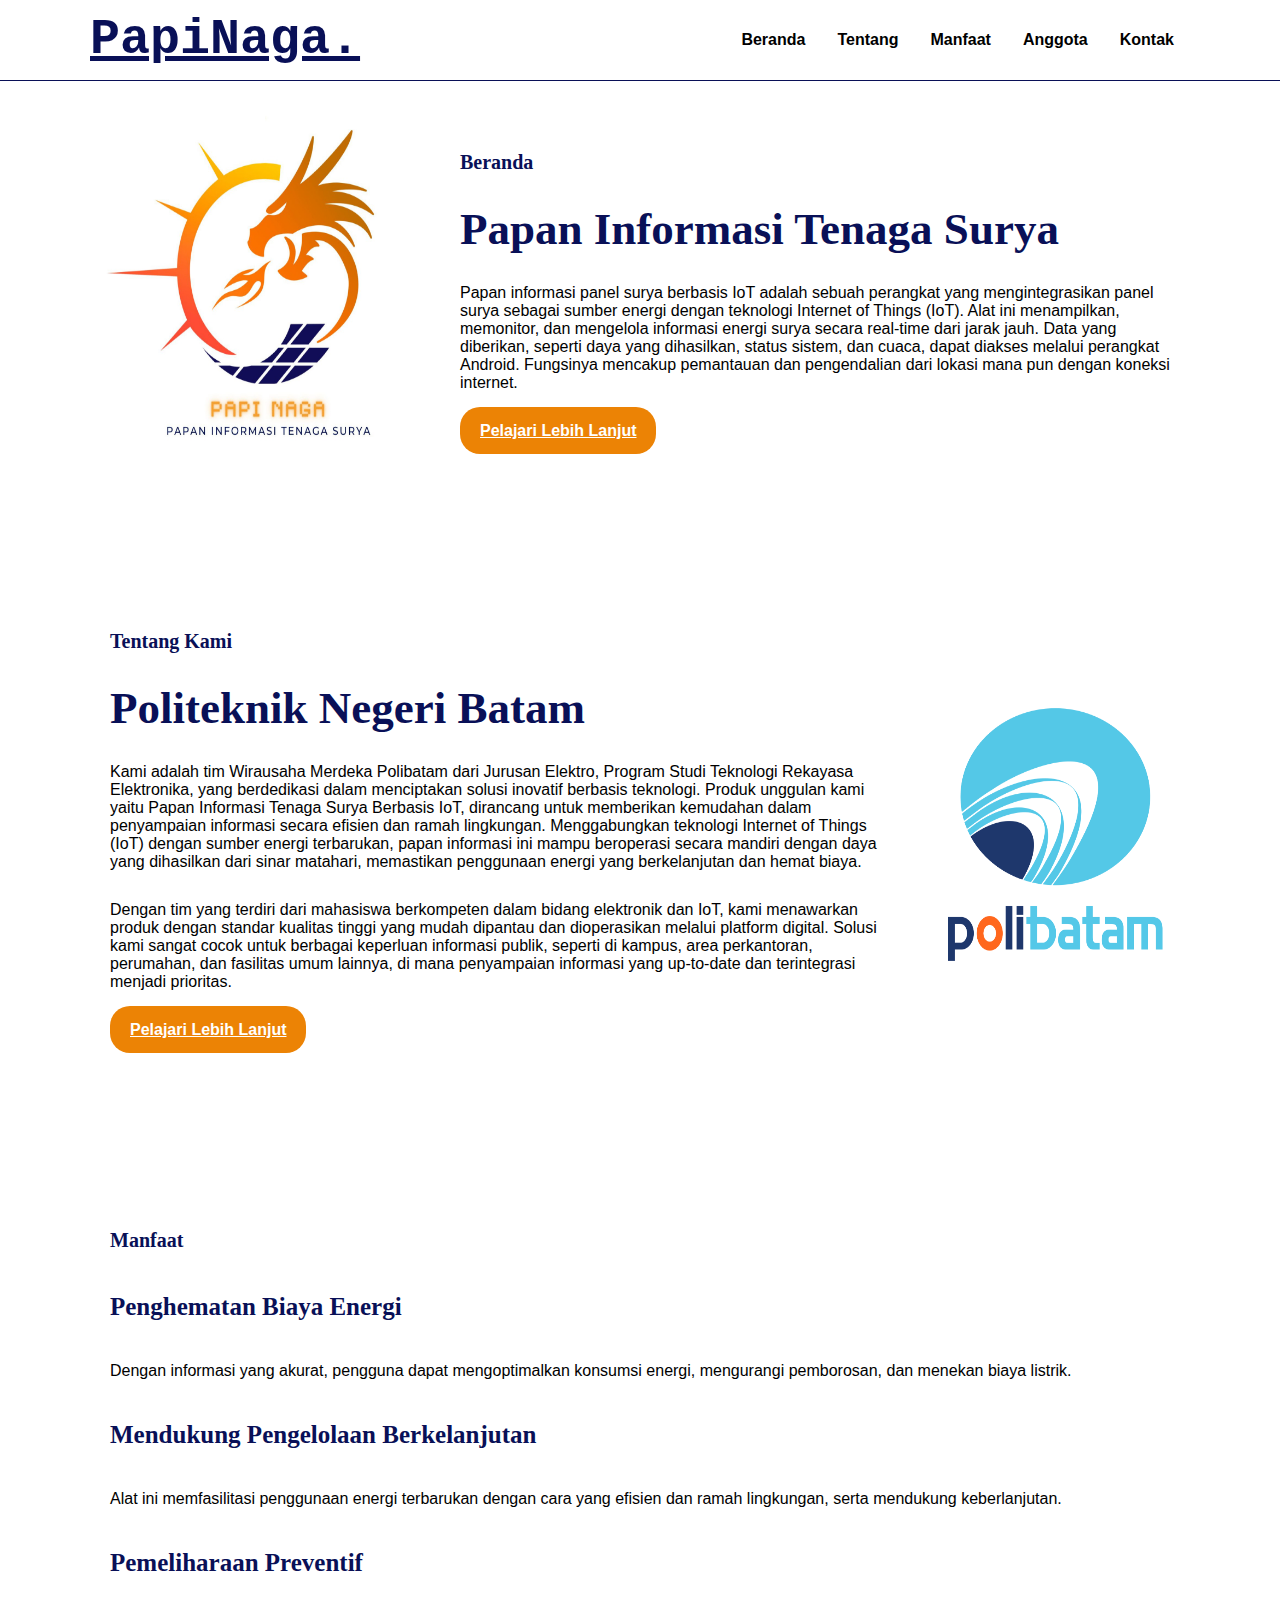
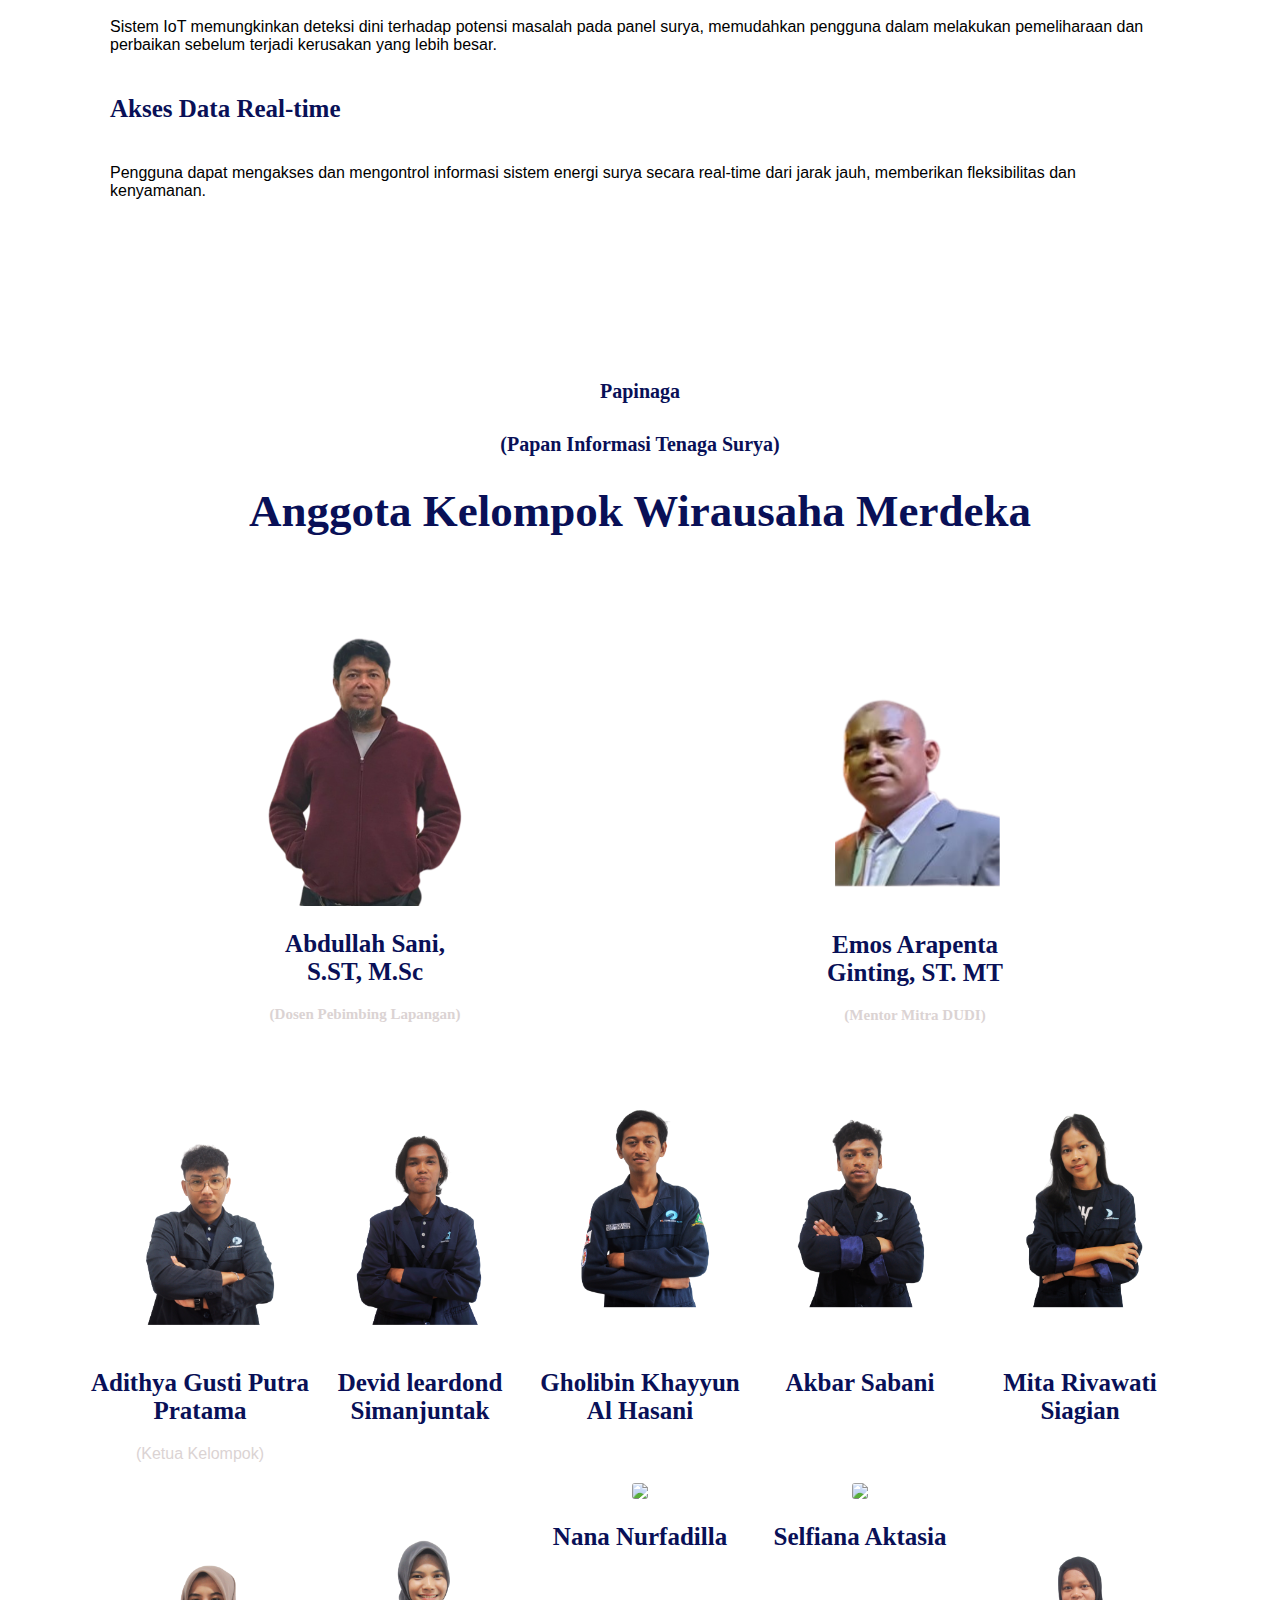
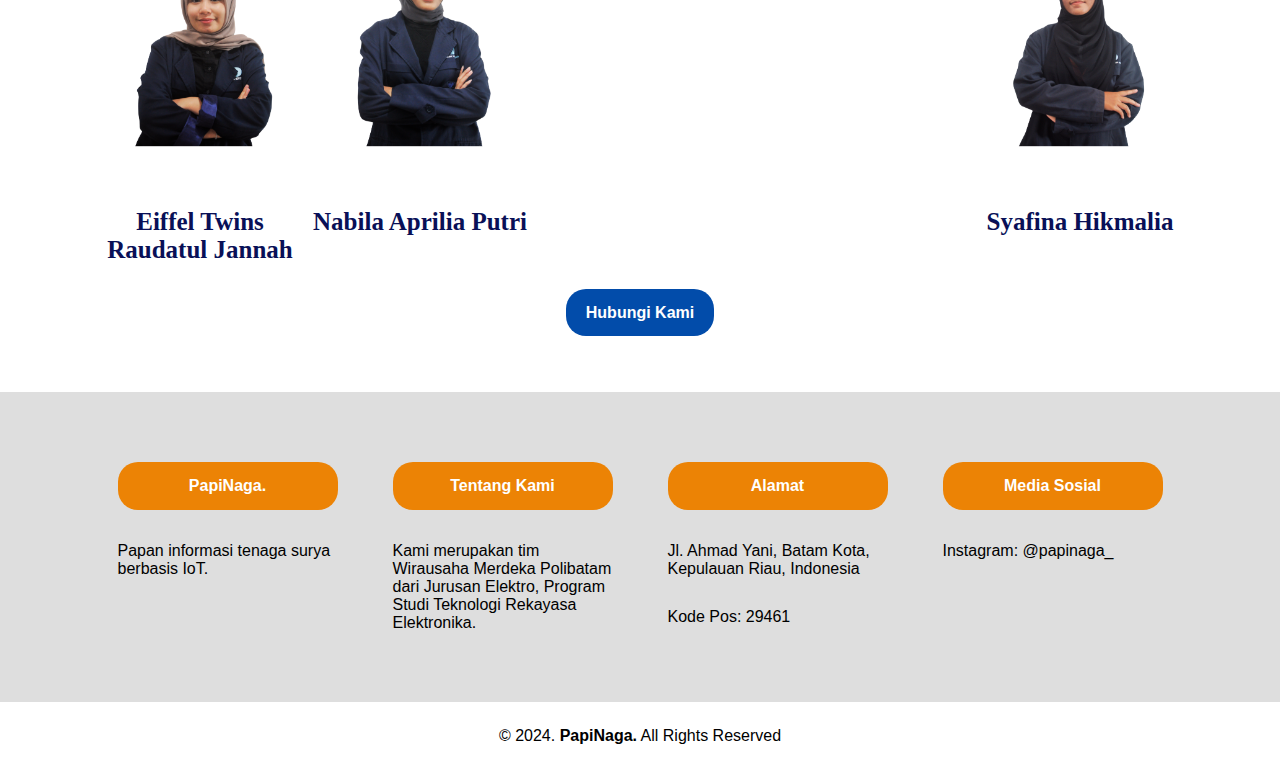
==== commit 7d4e8ffe: "Add files via upload" ====
--- a/index.html
+++ b/index.html
@@ -48,7 +48,7 @@
                 </p>
                      <p><a href="papinaga2.html" class="tbl-pink">Pelajari Lebih Lanjut</a></p>
             </div>
-            <img src="https://www.polibatam.ac.id/wp-content/uploads/2022/01/Logo-Polibatam.png"width="25%"/>
+            <img src="logo poltek.png"width="25%"/>
         </section>
          <!-- Untuk Manfaat-->
          <section id="function">
@@ -131,7 +131,7 @@
                         <p>Syafina Hikmalia</p>
                     </div>
             </div>
-            <p><a href="https://www.instagram.com/papinaga_/" class="tbl-biru">Hubungi Kami</a></p>
+            <p><a href="https://linktr.ee/papinaga" class="tbl-biru">Hubungi Kami</a></p>
          </section>
      </div> 
 
